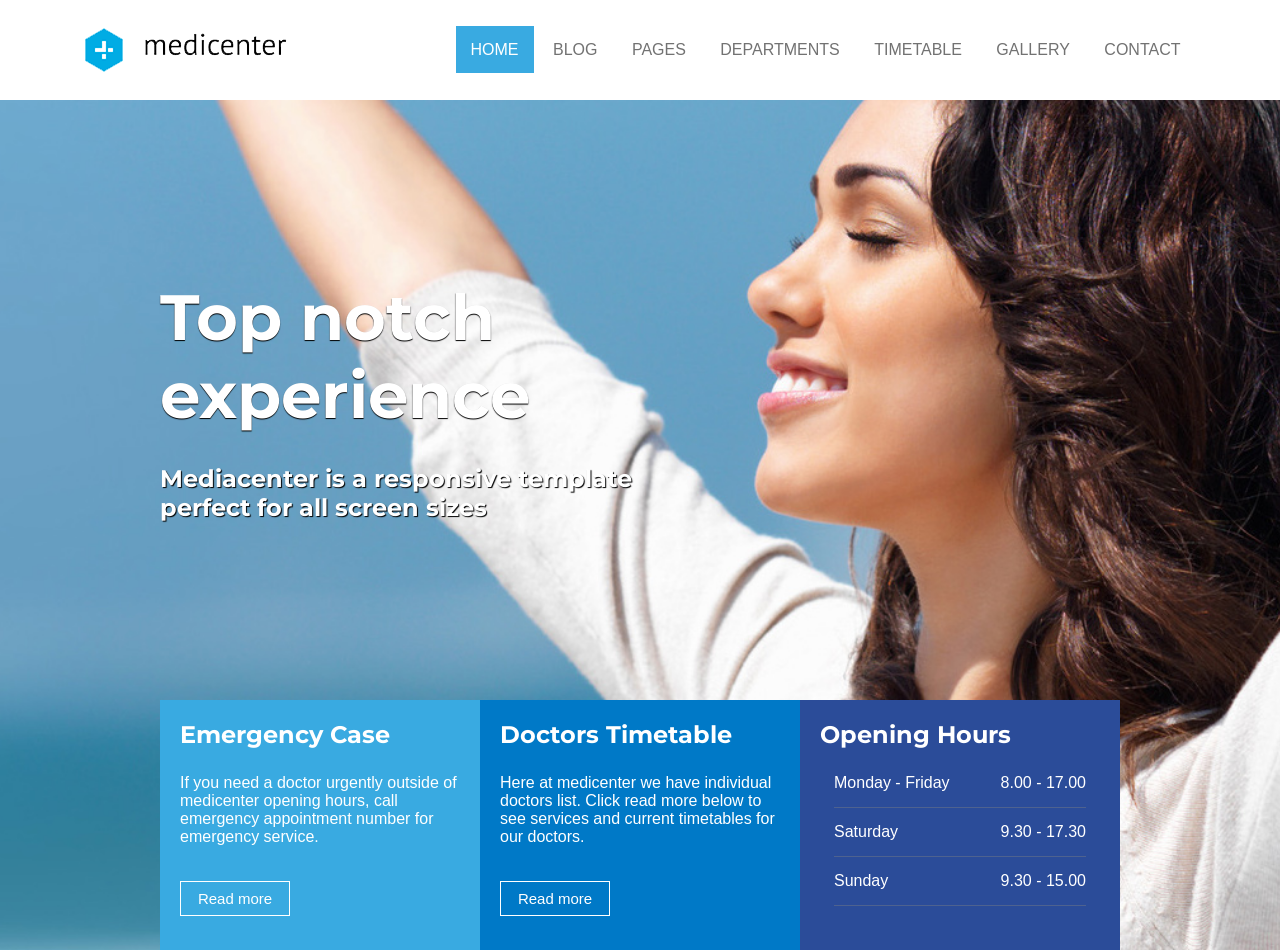
==== projeto/index.html @ ecd6f28c "primeira parte" ====
<!DOCTYPE html>
<html lang="pt-br">
<head>
    <meta charset="UTF-8">
    <meta http-equiv="X-UA-Compatible" content="IE=edge">
    <meta name="viewport" content="width=device-width, initial-scale=1.0">
    <title>MediaCenter</title>
    <link rel="stylesheet" href="./css/style.css">
    <link href="https://fonts.googleapis.com/css2?family=Montserrat:wght@200&family=Tilt+Warp&display=swap" rel="stylesheet">
    
</head>
<body>
    <header>
        <div class="container">
            <img src="img/logo.png" alt="logo">
            <nav class="menu">
                <a class="active" href="#">Home</a>
                <a href="#">Blog</a>
                <a href="#">Pages</a>
                <a href="#">Departments</a>
                <a href="#">Timetable</a>
                <a href="#">Gallery</a>
                <a href="#">Contact</a>
            </nav>
        </div>
    </header>

    <section class="banner">
        <div class="container-column">
            <div id="txt">
                <h1>Top notch<br>experience</h1>
                <h2>Mediacenter is a responsive template <br> perfect for all screen sizes</h2>
            </div>
            <div id="options">
                <div id="banner1">
                    <h2>Emergency Case</h2>
                    <p>If you need a doctor urgently outside of medicenter opening hours, call emergency appointment number for emergency service.
                    </p>
                    <button class="btn">Read more</button>
                </div>

                <div id="banner2">
                    <h2>Doctors Timetable</h2>
                    <p>Here at medicenter we have individual doctors list. Click read more below to see services and current timetables for our doctors.</p>
                    <button class="btn">Read more</button>
                </div>
                <div id="banner3">
                    <h2>Opening Hours</h2>
                    <div id="ho1">
                        <p>Monday - Friday</p>
                        <p>8.00 - 17.00</p>
                    </div>

                    <div id="ho2">
                        <p>Saturday</p>
                        <p>9.30 - 17.30</p>
                    </div>

                    <div id="ho3">
                        <p>Sunday</p>
                        <p>9.30 - 15.00</p>
                    </div>
                </div>
            </div>
        </div>
    </section>

    <section class="news">

    </section>

    <footer class="footer">

    </footer>

</body>
</html>
---- projeto/css/style.css ----
* {
    margin: 0;
    padding: 0;
    box-sizing: border-box;
    font-family: Arial, Helvetica, sans-serif;
}

.container {
    width: 100%;
    height: 100px;
    display: flex;
    align-items: center;
    justify-content: space-around;
    text-align: center;
}

.menu a {
    text-decoration: none;
    color: #727272;
    padding: 15px;
    text-transform: uppercase;
}

.menu a:hover {
    background-color: #39aae1;
    color: white;
}

.menu a.active{
    background-color: #39aae1;
    color: white;
}

.banner {
    background-image: url(../img/img1.jpg);
    height: 850px;
    background-size: cover;
    background-position: center;
    display: flex;
    justify-content: center;
    
}

.container-column {
    display: flex;
    flex-direction: column;

    width: 75%;
}

#txt {
    flex: 1;
    display: flex;
    flex-direction: column;
    justify-content: center;
    color: white;
}

#txt h1 {
    font-size: 4em;
    margin-bottom: 30px;
    font-family: 'Montserrat';
    text-shadow: 0px 1px 1px black;
}

#txt h2 {
    font-family: 'Montserrat';
    text-shadow: 1px 1px 1px black;
}

#options {
    height: 250px;
    background-color: rgba(245, 245, 245, 0.527);
    display: flex;
    color: white;
}

#banner1, #banner2, #banner3{
    flex: 1;
    padding: 20px;
}

#banner1 h2, #banner2 h2, #banner3 h2 {
    font-family: 'Montserrat';
    margin-bottom: 25px;
}

#banner1 {
    background-color: #39aae1;
}

#banner2 {
    background-color: #0079c7;
}

#banner3 {
    background-color: #2b4c99;
    
}

.btn {
    margin-top: 35px;
    height: 35px;
    width: 110px;
    background-color: transparent;
    border: 1.5px solid white;
    color: white;
    font-size: 15px;
}

#ho1, #ho2, #ho3 {
    display: flex;
    justify-content: space-between;
    width: 90%;
    margin: auto;
    border-bottom: 1px solid rgba(128, 128, 128, 0.411);
    padding-bottom: 15px;
}

#ho2, #ho3 {
    padding-bottom: 15px;
    padding-top: 15px;
}
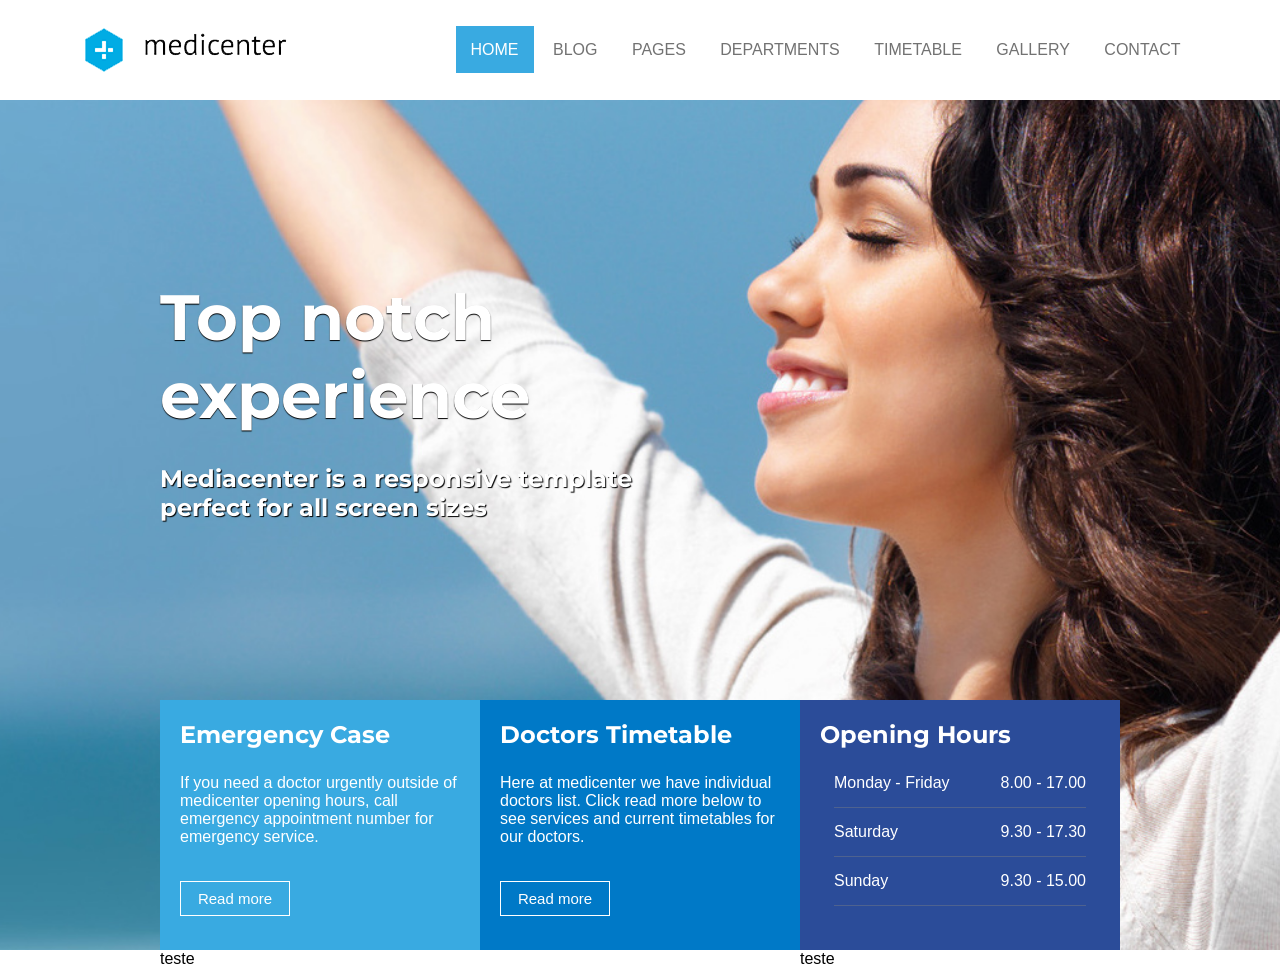
==== commit 0fef2f15: "." ====
--- a/projeto/index.html
+++ b/projeto/index.html
@@ -66,7 +66,14 @@
     </section>
 
     <section class="news">
-
+        <div class="container-news">
+            <section>
+                teste
+            </section>
+            <aside>
+                teste
+            </aside>
+        </div>
     </section>
 
     <footer class="footer">
--- a/projeto/css/style.css
+++ b/projeto/css/style.css
@@ -122,4 +122,23 @@
     padding-top: 15px;
 }
 
+.news {
+    width: 75%;
+    margin: auto;
 
+}
+
+.container-news {
+    display: flex;
+    justify-content: space-between;
+}
+
+.news section {
+
+    flex: 2;
+}
+
+.news aside {
+
+    flex: 1;
+}
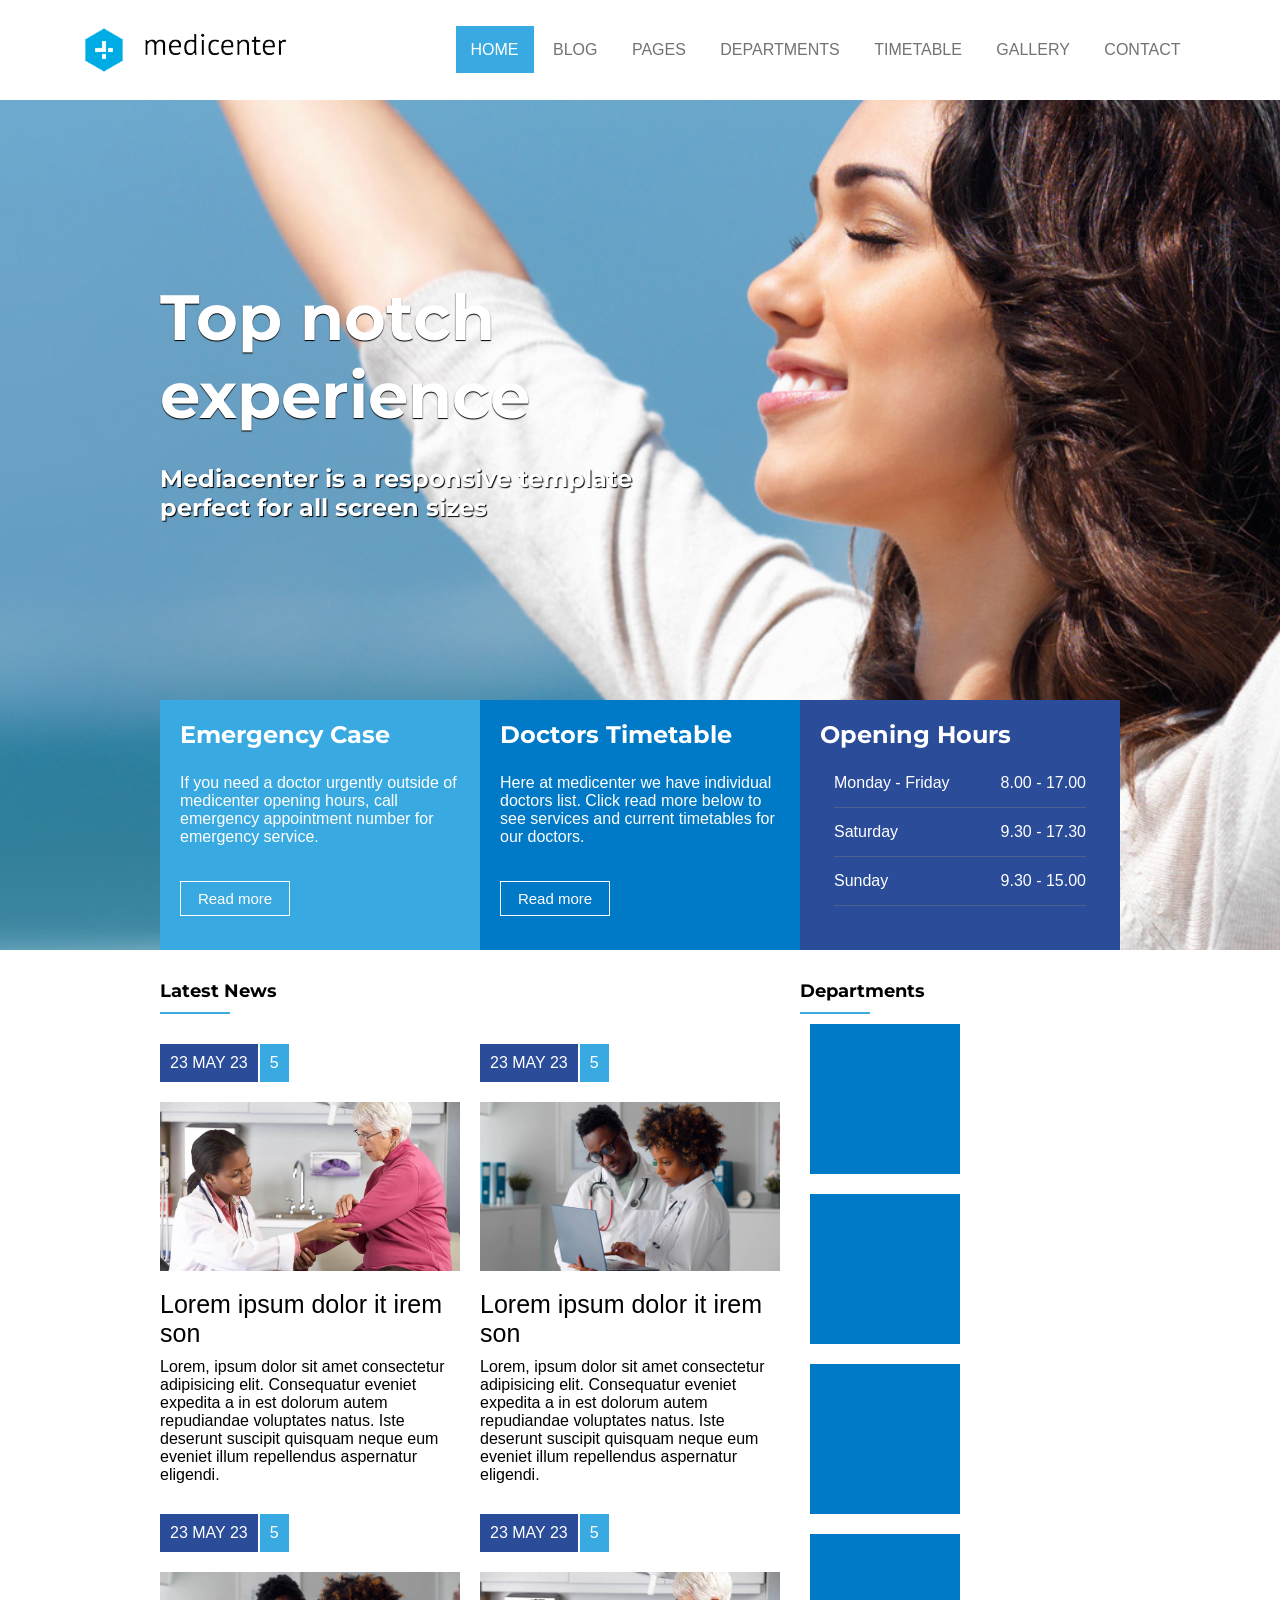
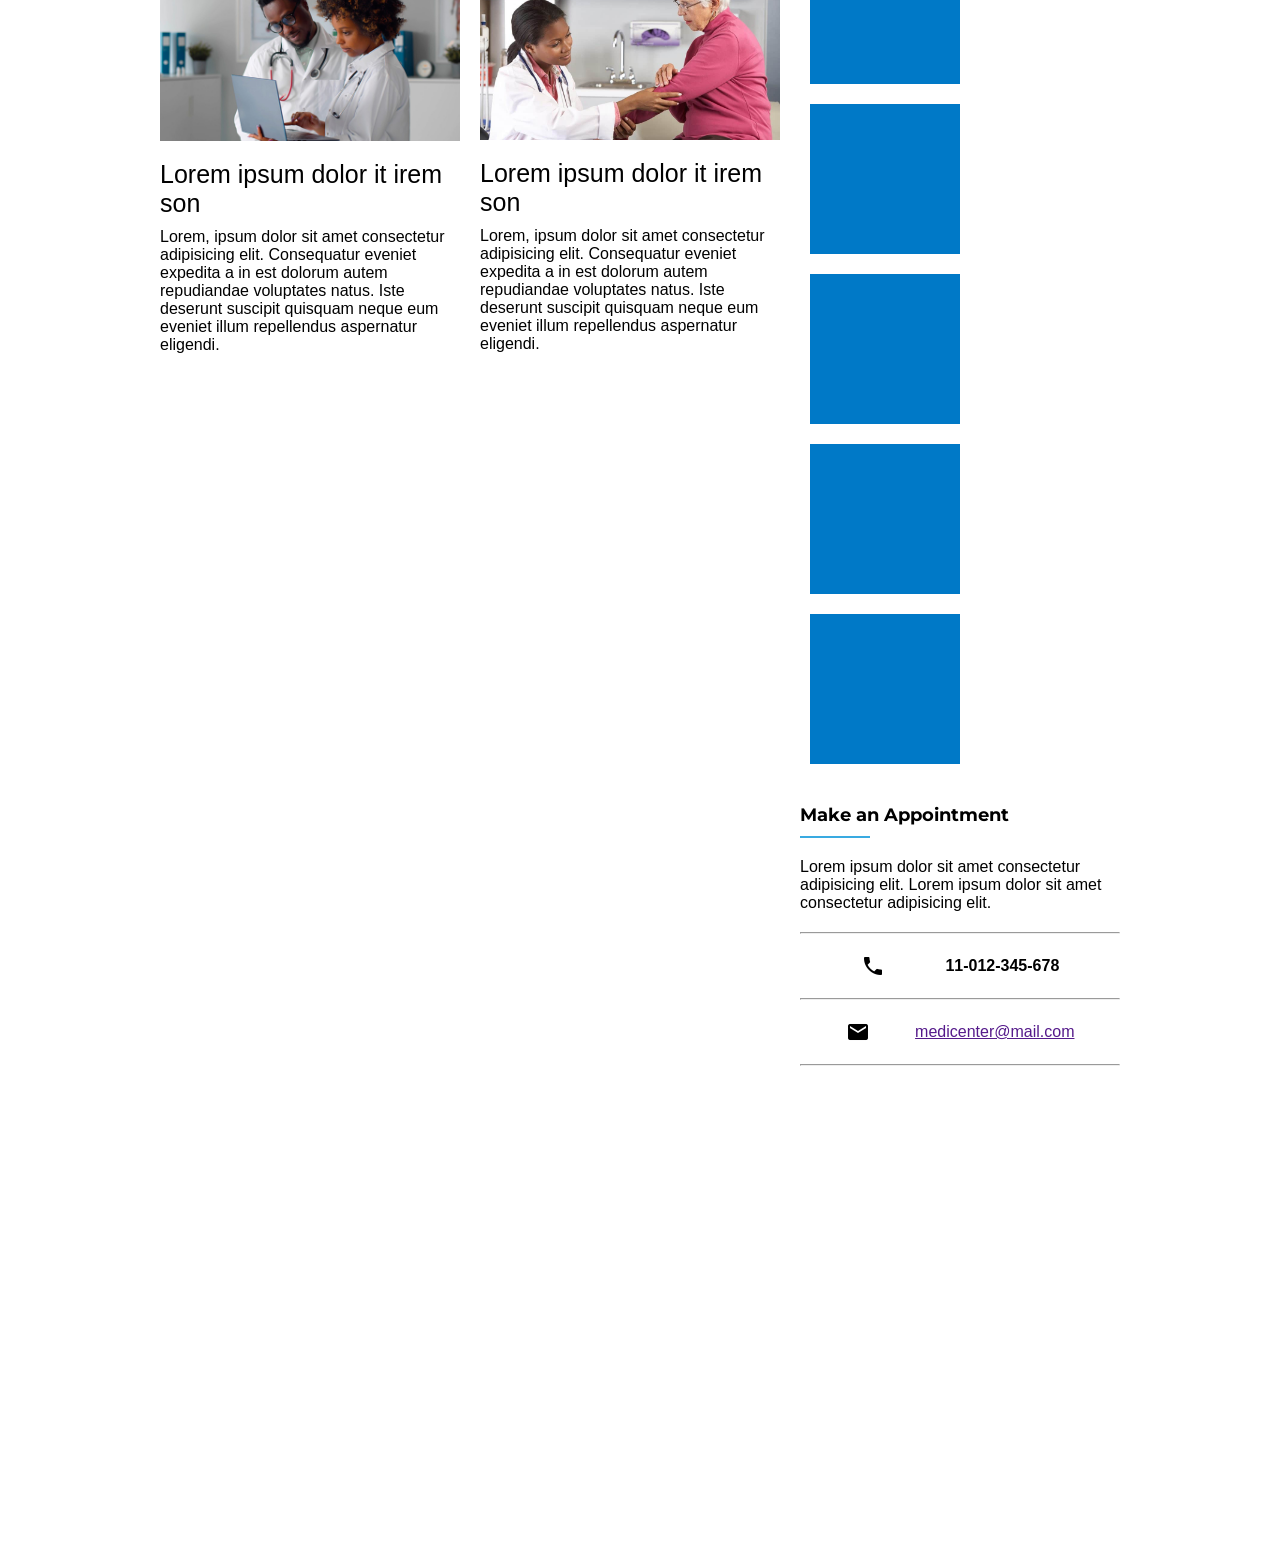
==== commit 875b8f85: "segunda parte" ====
--- a/projeto/index.html
+++ b/projeto/index.html
@@ -1,14 +1,17 @@
 <!DOCTYPE html>
 <html lang="pt-br">
+
 <head>
     <meta charset="UTF-8">
     <meta http-equiv="X-UA-Compatible" content="IE=edge">
     <meta name="viewport" content="width=device-width, initial-scale=1.0">
     <title>MediaCenter</title>
     <link rel="stylesheet" href="./css/style.css">
-    <link href="https://fonts.googleapis.com/css2?family=Montserrat:wght@200&family=Tilt+Warp&display=swap" rel="stylesheet">
-    
+    <link href="https://fonts.googleapis.com/css2?family=Montserrat:wght@200&family=Tilt+Warp&display=swap"
+        rel="stylesheet">
+    <link href="https://fonts.googleapis.com/icon?family=Material+Icons" rel="stylesheet">
 </head>
+
 <body>
     <header>
         <div class="container">
@@ -34,15 +37,17 @@
             <div id="options">
                 <div id="banner1">
                     <h2>Emergency Case</h2>
-                    <p>If you need a doctor urgently outside of medicenter opening hours, call emergency appointment number for emergency service.
+                    <p>If you need a doctor urgently outside of medicenter opening hours, call emergency appointment
+                        number for emergency service.
                     </p>
-                    <button class="btn">Read more</button>
+                    <button class="btn1">Read more</button>
                 </div>
 
                 <div id="banner2">
                     <h2>Doctors Timetable</h2>
-                    <p>Here at medicenter we have individual doctors list. Click read more below to see services and current timetables for our doctors.</p>
-                    <button class="btn">Read more</button>
+                    <p>Here at medicenter we have individual doctors list. Click read more below to see services and
+                        current timetables for our doctors.</p>
+                    <button class="btn2">Read more</button>
                 </div>
                 <div id="banner3">
                     <h2>Opening Hours</h2>
@@ -66,19 +71,139 @@
     </section>
 
     <section class="news">
+
         <div class="container-news">
+
             <section>
-                teste
+                <div class="title">
+                    <div class="title-h2">Latest News</div>
+                    <hr class="barra">
+                </div>
+                <div class="body flex">
+                    <article>
+                        <div class="news-data">
+                            <div class="posted">23 MAY 23</div>
+                            <div class="comments">5</div>
+                        </div>
+                        <div class="news-img">
+                            <img src="img/consulta-e1548867963323.jpg" alt="imagem consulta">
+                        </div>
+                        <div class="news-title">
+                            Lorem ipsum dolor it irem son
+                        </div>
+                        <div class="news-text">
+                            Lorem, ipsum dolor sit amet consectetur adipisicing elit. Consequatur eveniet expedita a in
+                            est dolorum autem repudiandae voluptates natus. Iste deserunt suscipit quisquam neque eum
+                            eveniet illum repellendus aspernatur eligendi.
+                        </div>
+                    </article>
+                    <article>
+                        <div class="news-data">
+                            <div class="posted">23 MAY 23</div>
+                            <div class="comments">5</div>
+                        </div>
+                        <div class="news-img">
+                            <img src="img/como-fazer-uma-prescricao-medica-1280x720.jpg" alt="imagem consulta">
+                        </div>
+                        <div class="news-title">
+                            Lorem ipsum dolor it irem son
+                        </div>
+                        <div class="news-text">
+                            Lorem, ipsum dolor sit amet consectetur adipisicing elit. Consequatur eveniet expedita a in
+                            est dolorum autem repudiandae voluptates natus. Iste deserunt suscipit quisquam neque eum
+                            eveniet illum repellendus aspernatur eligendi.
+                        </div>
+                    </article>
+                    <article>
+                        <div class="news-data">
+                            <div class="posted">23 MAY 23</div>
+                            <div class="comments">5</div>
+                        </div>
+                        <div class="news-img">
+                            <img src="img/como-fazer-uma-prescricao-medica-1280x720.jpg" alt="imagem consulta">
+                        </div>
+                        <div class="news-title">
+                            Lorem ipsum dolor it irem son
+                        </div>
+                        <div class="news-text">
+                            Lorem, ipsum dolor sit amet consectetur adipisicing elit. Consequatur eveniet expedita a in
+                            est dolorum autem repudiandae voluptates natus. Iste deserunt suscipit quisquam neque eum
+                            eveniet illum repellendus aspernatur eligendi.
+                        </div>
+                    </article>
+                    <article>
+                        <div class="news-data">
+                            <div class="posted">23 MAY 23</div>
+                            <div class="comments">5</div>
+                        </div>
+                        <div class="news-img">
+                            <img src=" img/consulta-e1548867963323.jpg" alt="imagem consulta">
+                        </div>
+                        <div class="news-title">
+                            Lorem ipsum dolor it irem son
+                        </div>
+                        <div class="news-text">
+                            Lorem, ipsum dolor sit amet consectetur adipisicing elit. Consequatur eveniet expedita a in
+                            est dolorum autem repudiandae voluptates natus. Iste deserunt suscipit quisquam neque eum
+                            eveniet illum repellendus aspernatur eligendi.
+                        </div>
+                    </article>
+                </div>
             </section>
+
             <aside>
-                teste
+                <div class="title">
+                    <div class="title-h2">Departments</div>
+                    <hr class="barra">
+                </div>
+                <div class="body">
+                    <div class="body-cubes">
+                        <div></div>
+                        <div></div>
+                        <div></div>
+                        <div></div>
+                        <div></div>
+                        <div></div>
+                        <div></div>
+                        <div></div>
+                    </div>
+                </div>
+                <div class="title">
+                    <div class="title-h2">Make an Appointment</div>
+                    <hr class="barra">
+                </div>
+                <div class="body-footer">
+                    <p>Lorem ipsum dolor sit amet consectetur adipisicing elit. Lorem ipsum dolor sit amet consectetur
+                        adipisicing elit.</p>
+                    <hr class="barrinha">
+                    <p><i class="material-icons">call</i><strong>11-012-345-678</strong></p>
+                    <hr class="barrinha">
+                    <p><i class="material-icons">email</i><a href="">medicenter@mail.com</a></p>
+                    <hr class="barrinha">
+                </div>
             </aside>
         </div>
+
     </section>
 
     <footer class="footer">
-
+        
     </footer>
 
+
+
+
+
+
+
+
+
+
+
+
+
+
+
 </body>
+
 </html>
--- a/projeto/css/style.css
+++ b/projeto/css/style.css
@@ -19,6 +19,7 @@
     color: #727272;
     padding: 15px;
     text-transform: uppercase;
+    transition: all 0.2s ease-in-out;
 }
 
 .menu a:hover {
@@ -38,13 +39,11 @@
     background-position: center;
     display: flex;
     justify-content: center;
-    
 }
 
 .container-column {
     display: flex;
     flex-direction: column;
-
     width: 75%;
 }
 
@@ -98,7 +97,7 @@
     
 }
 
-.btn {
+.btn1 {
     margin-top: 35px;
     height: 35px;
     width: 110px;
@@ -106,6 +105,28 @@
     border: 1.5px solid white;
     color: white;
     font-size: 15px;
+    cursor: pointer;
+    transition: all 0.2s ease-in-out;
+}
+.btn2 {
+    margin-top: 35px;
+    height: 35px;
+    width: 110px;
+    background-color: transparent;
+    border: 1.5px solid white;
+    color: white;
+    font-size: 15px;
+    cursor: pointer;
+    transition: all 0.2s ease-in-out;
+}
+
+.btn1:hover {
+    color: #39aae1;
+    background-color: white;
+}
+.btn2:hover {
+    color: #0079c7;
+    background-color: white;
 }
 
 #ho1, #ho2, #ho3 {
@@ -125,7 +146,7 @@
 .news {
     width: 75%;
     margin: auto;
-
+    padding-bottom: 500px;
 }
 
 .container-news {
@@ -134,11 +155,105 @@
 }
 
 .news section {
-
     flex: 2;
 }
 
 .news aside {
-
-    flex: 1;
-}
+    flex: 1;
+}
+
+.title {
+    font-size: 18px;
+    margin-top: 30px;
+}
+
+.title .barra {
+    width: 70px;
+    margin-top: 10px;
+    background-color: #39aae1;
+    height: 2px;
+    border: none;
+}
+
+.title-h2 {
+    font-family:'Montserrat';
+    font-weight: bold;
+}
+
+.flex {
+    display: flex;
+    flex-wrap: wrap;
+}
+
+#details-more  {
+    display: flex;
+    justify-content: space-between;
+    align-items: center;
+    border-bottom: 1px solid rgba(100, 100, 100, 0.589);
+    color: #727272;
+}
+
+#details-more div h2 {
+    margin-bottom: 10px;
+    margin-top: 10px;
+    color: #727272;
+}
+
+article {
+    flex: 1;
+    min-width: 35%;
+    margin-right: 20px;
+}
+
+.news-data {
+    display: flex;
+    margin-top: 30px;
+}
+
+.news-data .posted {
+    background-color: #2b4c99;
+    padding: 10px;
+    font-size: 16px;
+    color: white;
+}
+
+.news-data .comments {
+    background-color: #39aae1;
+    padding: 10px;
+    margin-left: 2px;
+    color: white;
+}
+
+.news-img img {
+    margin-top: 20px;
+    width: 100%;
+    object-fit: cover;
+    height: auto;
+}
+
+.news-title {
+    font-size: 25px;
+    margin-top: 15px;
+    margin-bottom: 10px;
+}
+
+.body-cubes {
+    display: flex;
+    flex-wrap: wrap;
+}
+
+.body-cubes div {
+
+    width: 150px;
+    height: 150px;
+    background-color: #0079c7;
+    margin: 10px;
+}
+
+.body-footer p {
+    margin-top: 20px;
+    margin-bottom: 20px;
+    display: flex;
+    align-items: center;
+    justify-content: space-evenly;
+}
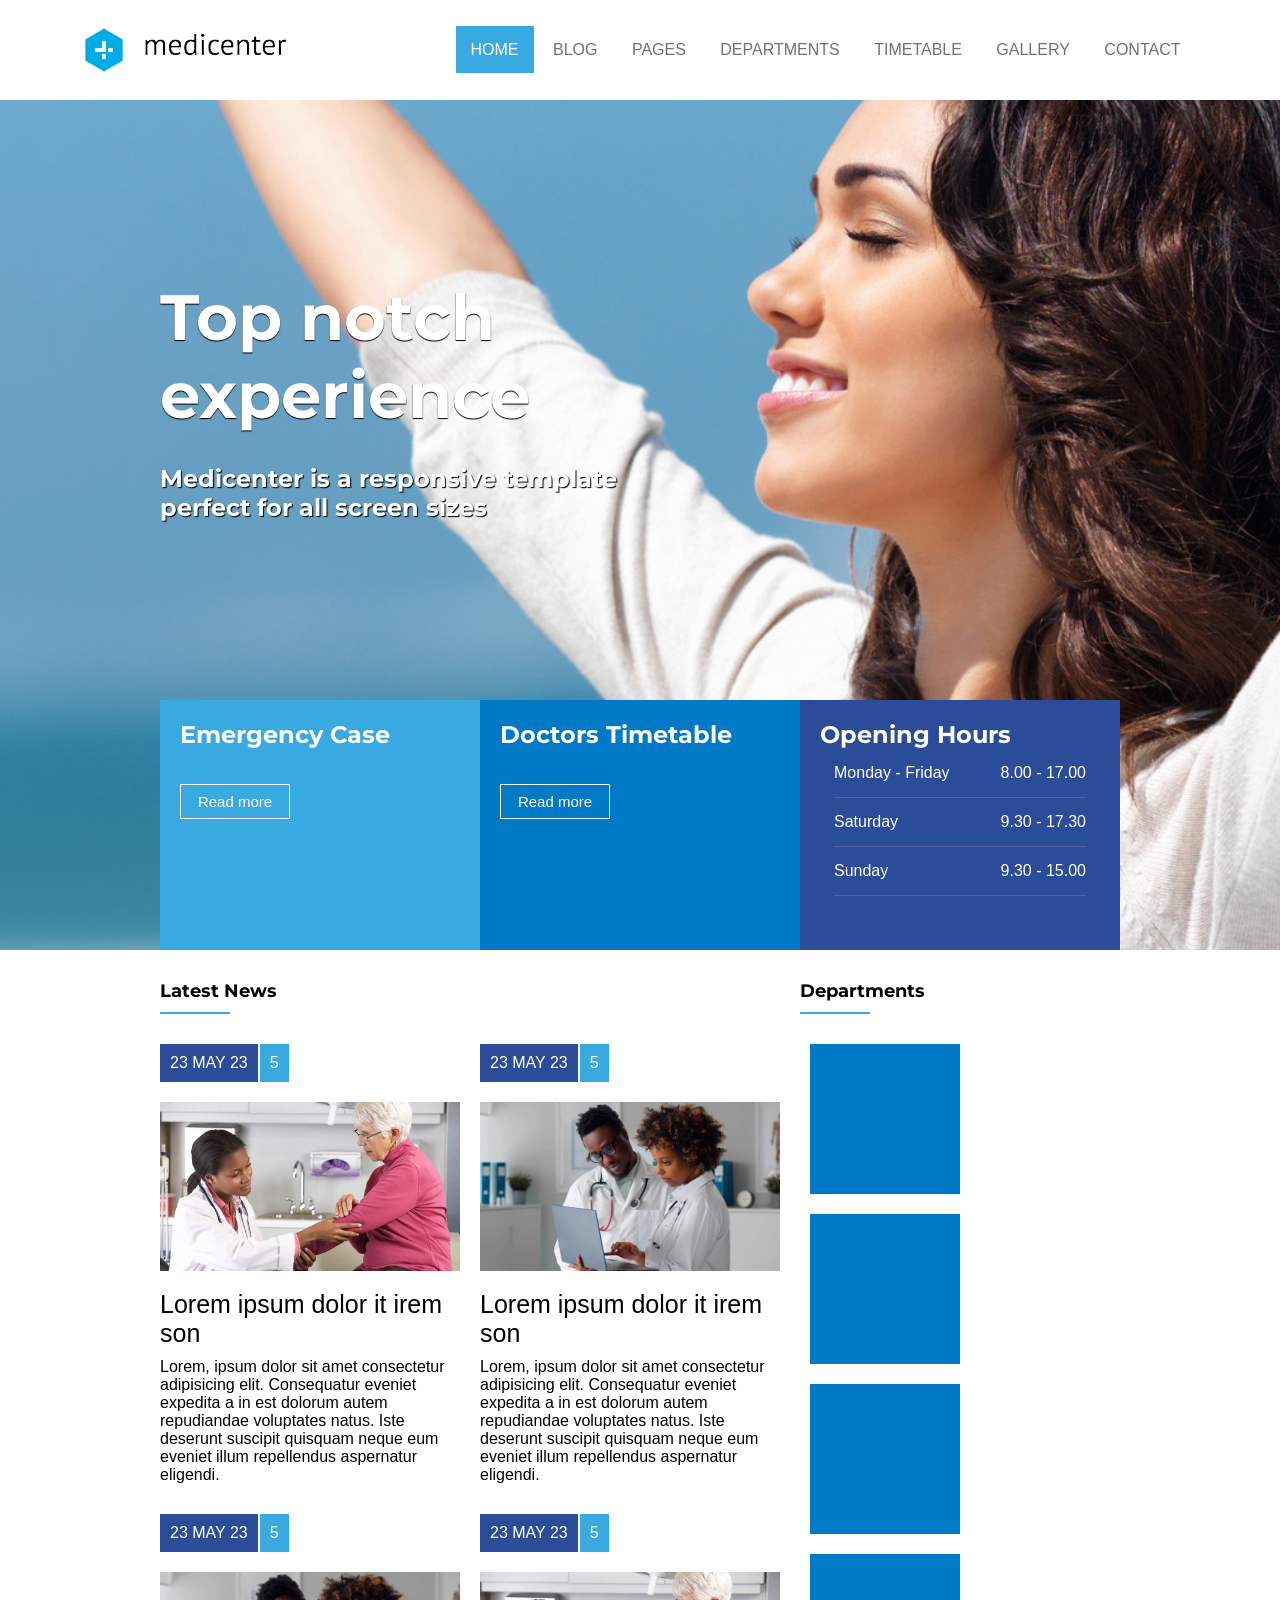
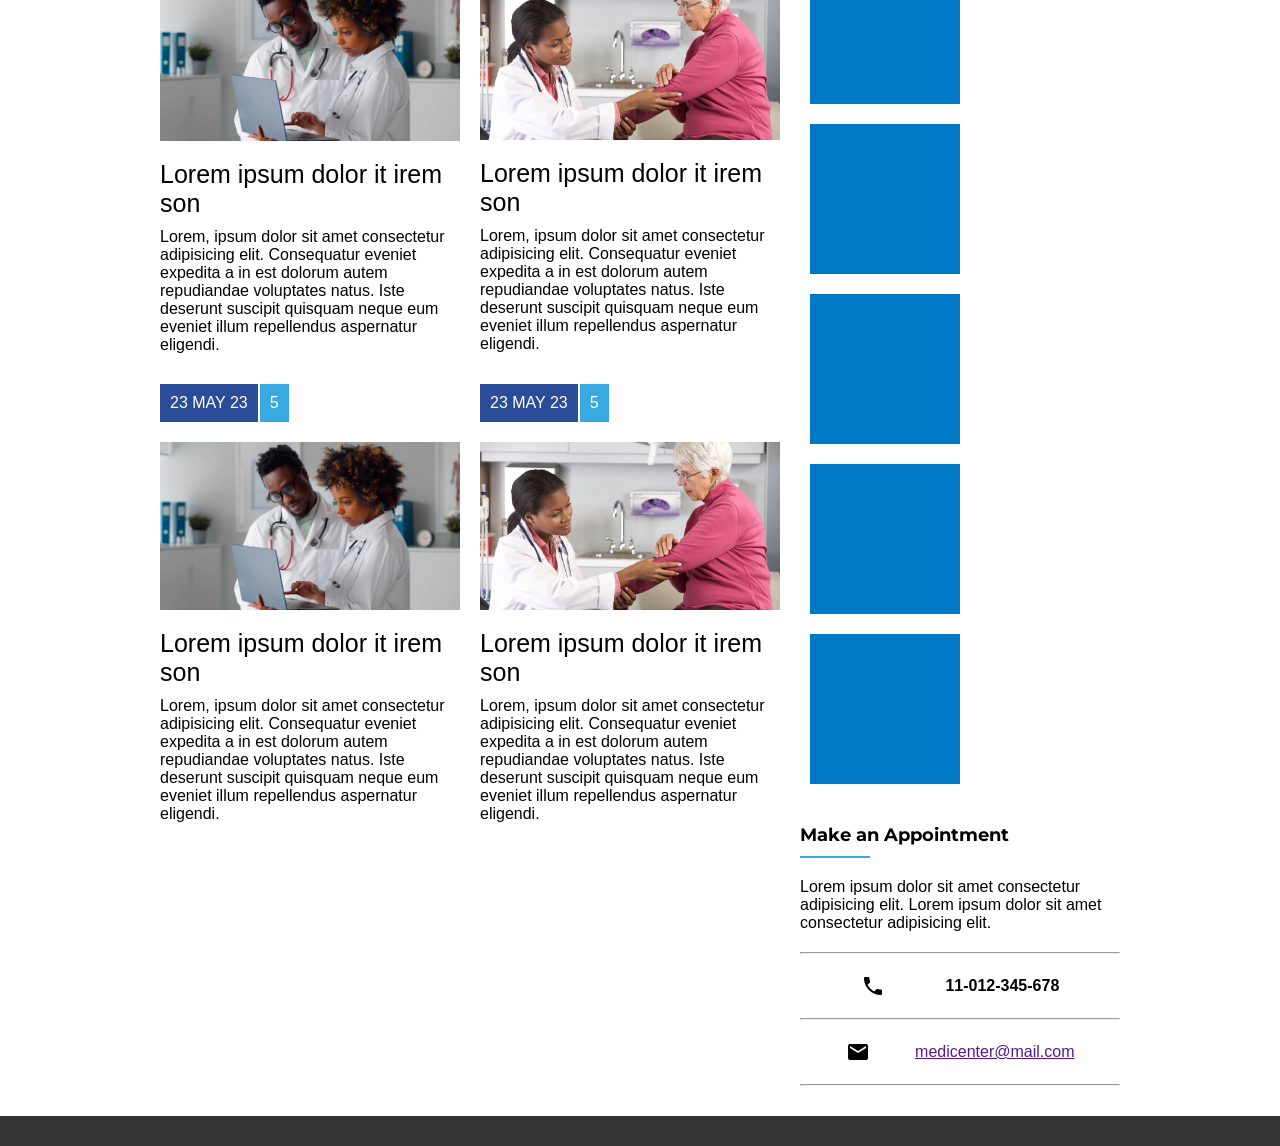
==== commit 29bd7c15: "." ====
--- a/projeto/index.html
+++ b/projeto/index.html
@@ -16,6 +16,7 @@
     <header>
         <div class="container">
             <img src="img/logo.png" alt="logo">
+            <i id="burgue" class="material-icons">menu</i>
             <nav class="menu">
                 <a class="active" href="#">Home</a>
                 <a href="#">Blog</a>
@@ -32,21 +33,16 @@
         <div class="container-column">
             <div id="txt">
                 <h1>Top notch<br>experience</h1>
-                <h2>Mediacenter is a responsive template <br> perfect for all screen sizes</h2>
+                <h2>Medicenter is a responsive template <br> perfect for all screen sizes</h2>
             </div>
             <div id="options">
                 <div id="banner1">
                     <h2>Emergency Case</h2>
-                    <p>If you need a doctor urgently outside of medicenter opening hours, call emergency appointment
-                        number for emergency service.
-                    </p>
                     <button class="btn1">Read more</button>
                 </div>
 
                 <div id="banner2">
                     <h2>Doctors Timetable</h2>
-                    <p>Here at medicenter we have individual doctors list. Click read more below to see services and
-                        current timetables for our doctors.</p>
                     <button class="btn2">Read more</button>
                 </div>
                 <div id="banner3">
@@ -71,9 +67,7 @@
     </section>
 
     <section class="news">
-
         <div class="container-news">
-
             <section>
                 <div class="title">
                     <div class="title-h2">Latest News</div>
@@ -104,6 +98,40 @@
                         </div>
                         <div class="news-img">
                             <img src="img/como-fazer-uma-prescricao-medica-1280x720.jpg" alt="imagem consulta">
+                        </div>
+                        <div class="news-title">
+                            Lorem ipsum dolor it irem son
+                        </div>
+                        <div class="news-text">
+                            Lorem, ipsum dolor sit amet consectetur adipisicing elit. Consequatur eveniet expedita a in
+                            est dolorum autem repudiandae voluptates natus. Iste deserunt suscipit quisquam neque eum
+                            eveniet illum repellendus aspernatur eligendi.
+                        </div>
+                    </article>
+                    <article>
+                        <div class="news-data">
+                            <div class="posted">23 MAY 23</div>
+                            <div class="comments">5</div>
+                        </div>
+                        <div class="news-img">
+                            <img src="img/como-fazer-uma-prescricao-medica-1280x720.jpg" alt="imagem consulta">
+                        </div>
+                        <div class="news-title">
+                            Lorem ipsum dolor it irem son
+                        </div>
+                        <div class="news-text">
+                            Lorem, ipsum dolor sit amet consectetur adipisicing elit. Consequatur eveniet expedita a in
+                            est dolorum autem repudiandae voluptates natus. Iste deserunt suscipit quisquam neque eum
+                            eveniet illum repellendus aspernatur eligendi.
+                        </div>
+                    </article>
+                    <article>
+                        <div class="news-data">
+                            <div class="posted">23 MAY 23</div>
+                            <div class="comments">5</div>
+                        </div>
+                        <div class="news-img">
+                            <img src=" img/consulta-e1548867963323.jpg" alt="imagem consulta">
                         </div>
                         <div class="news-title">
                             Lorem ipsum dolor it irem son
@@ -187,23 +215,9 @@
     </section>
 
     <footer class="footer">
-        
+        <div id="div-footer">
+            
+        </div>
     </footer>
-
-
-
-
-
-
-
-
-
-
-
-
-
-
-
 </body>
-
 </html>
--- a/projeto/css/style.css
+++ b/projeto/css/style.css
@@ -81,7 +81,7 @@
 
 #banner1 h2, #banner2 h2, #banner3 h2 {
     font-family: 'Montserrat';
-    margin-bottom: 25px;
+    margin-bottom: 15px;
 }
 
 #banner1 {
@@ -98,7 +98,7 @@
 }
 
 .btn1 {
-    margin-top: 35px;
+    margin-top: 20px;
     height: 35px;
     width: 110px;
     background-color: transparent;
@@ -109,7 +109,7 @@
     transition: all 0.2s ease-in-out;
 }
 .btn2 {
-    margin-top: 35px;
+    margin-top: 20px;
     height: 35px;
     width: 110px;
     background-color: transparent;
@@ -146,7 +146,6 @@
 .news {
     width: 75%;
     margin: auto;
-    padding-bottom: 500px;
 }
 
 .container-news {
@@ -240,6 +239,7 @@
 .body-cubes {
     display: flex;
     flex-wrap: wrap;
+    margin-top: 20px;
 }
 
 .body-cubes div {
@@ -257,3 +257,62 @@
     align-items: center;
     justify-content: space-evenly;
 }
+
+#burgue {
+    font-size: 35px;
+    color: #39aae1;
+    display: none;
+}
+
+footer {
+    background-color: #333;
+    height: 30px;
+    margin-top: 30px;
+}
+
+@media (max-width: 1100px) {
+    #txt h1 {
+        font-size: 3.5em;
+    }
+
+    #txt h2 {
+        font-size: 1.2em;
+    }
+    #options {
+        flex-direction: column;
+        height: auto;
+    }
+    
+}
+
+@media (max-width: 990px) {
+    #burgue {
+        display: block;
+    }
+    .menu {
+        display: none;
+    }
+    aside {
+            display: none;
+        }
+}
+
+@media (max-width: 472px) {
+    
+    #txt h1 {
+        font-size: 2.5em;
+    }
+    #banner1 h2, #banner2 h2, #banner3 h2 {
+        margin-bottom: 5px;
+        font-size: 15px;
+    }
+}
+
+@media (max-width: 262px) {
+    #txt h1 {
+        font-size: 1.5em;
+    }
+
+    #txt h2 {
+    }
+}
